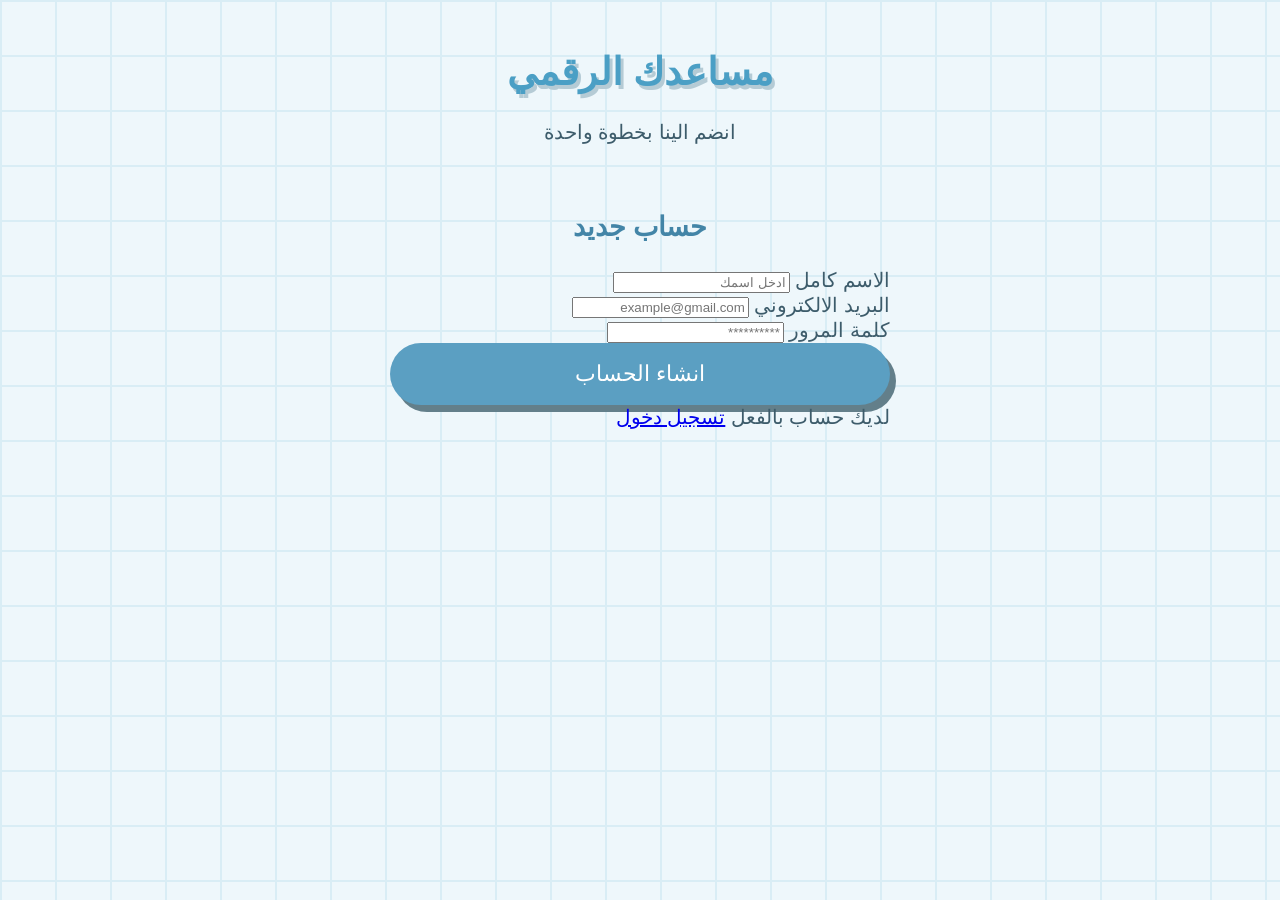
==== register.html @ bb60ec40 "Add files via upload" ====
<!DOCTYPE html>
<html lang="en" dir="rtl">
<head>
    <meta charset="UTF-8">
    <meta name="viewport" content="width=device-width, initial-scale=1.0">
    <title>مساعدك الرقمي-إنشاء حساب</title>
    <link rel="stylesheet" href="style.css">
</head>
<body>
    <header class="header">
<h1>مساعدك الرقمي</h1>
<p>انضم الينا بخطوة واحدة</p>
 </header>
 <main class="box">
<div class="card">
<h2>حساب جديد</h2>
<form action="dashbored.html">
<div class="field">
<label >الاسم كامل</label>
<input type="text" placeholder="ادخل اسمك" required>
</div>
<div class="field">
<label >البريد الالكتروني</label>
<input type="email" placeholder="example@gmail.com" required>
</div>
<div class="field">
<label >كلمة المرور</label>
<input type="password" placeholder="**********" required>
</div>
<button type="submit " class="btn">انشاء الحساب</button>
</form>
<div class="footer">
    <span>لديك حساب بالفعل</span>
    <a href="index.html">تسجيل دخول</a>
</div>
</div>

 </main>
</body>
</html>
---- style.css ----
body {
  font-family:
    system-ui,
    -apple-system,
    sans-serif;
  background-color: #eef7fb;
  color: #3d5c6b;
  font-size: 20px;
  direction: rtl;
  margin: 0;
  padding: 0;
}

.main-header {
  background-color: transparent;
  text-align: center;
  padding: 30px 20px 10px;
}
.header-title {
  color: rgb(74, 117, 205);
  font-size: 2.2rem;
  margin-bottom: 5px;

}

.header-subtitle{
font-size: 1.2rem;
color: #4b83cd;

}

.navbar{
color: #1e3a8a;
display: flex;
justify-content: center;
gap: 15px;
padding: 15px;
background-color:#ffffff;
max-width: 500px;
margin: 15px auto;
box-shadow: 0 4px 15px rgb(0, 0, 0),0.06 ;
border: 1px soild #d5e6ed;
}
.nav-link{
color: #1e3a8a;
text-decoration: none;
font-weight: bold;
padding: 10px 20px;
border-radius: 8px;
;background-color:#eef2ff;
transition: 0.3s;
}
.nav-link:hover{
background-color: #1e3a8a;
color: #ffffff;
}

.dashbored-container {
    max-width: 800px;
    margin: 30px auto;
    padding: 0 20px;
}
.card-summary, .card-details{
background-color: #ffffff;
border-radius: 25px;
box-shadow: 8px 10px #8ba6b2  ;
border: 1px soild #d5e6ed;

}
.card-summary h2{
  color: #1e3a8a;
  margin: bottom 10px;
  margin-bottom: 15px;
  font-size: size 1.3rem;
}



.contact-header{

    font-size: 1.1rem;
    margin-bottom: 10px;
}
.main-footer a:hover{
text-decoration: underline;
}
.info-text{
font-size: 1.1rem;
margin-bottom: 10px;
}
.card-summary h2{
  color: #1e3a8a;
  margin-bottom: 15px;
font-size: 1.1rem;

}

.appoiments-item{
background-color: #eff6ef;
padding: 15px 20px;
border-radius: 10px;
}
.appoiments-title{
color: #1e3a8a;
font-size: 1.2rem;
margin-bottom: 5px;
}

.appoiments-time{
color: #475569;
font-size: 1.2rem;
}
.main-footer {
background-color: #0f172a;
    color: #ffffff;
    text-align: center;
    padding: 25px;
    margin-top: 40px;
    transition:background-color  0.3s ease ;
}
.main-footer:hover{
background-color: #1e293b;

}
.main-footer a{
color: #60a5fa;
text-decoration: none;
font-size: bold;
padding: 6px 12px;
border-radius: 6px;
}
.main-footer a:hover {
background-color: rgba(96, 165, 250, 0.15);
text-decoration: underline;
}
.main-footer a:active{
background-color: rgba(96, 165, 250, 0.3);

}
.nav-link.nav-login{
background-color: #aeb7d2;
color: #ffffff;



}
.nav-link.nav-login:hover{
background-color: #200867;

}

*{
box-sizing: border-box;
}
body{
margin: 0;
font-family: Arial, sans-serif;
direction: rtl;
background: #eef7fb;
color: #3d5c6b;
background-image:
linear-gradient(#d9edf5 2px, transparent 2px),
linear-gradient(90deg,#d9edf5 2px, transparent 2px);
background-size:55px 55px ;
}
header{
text-align: center;
padding: 25px;
}
header h1{
color: #4b9fc5;
font-size: 38px;
text-shadow: 3px 4px #b5cbd5;
}
main{
width: 90%;
max-width: 500px;
margin: 20px auto;
}

section:first-child{
background: white;
padding: 30px;
border-radius: 30px;
box-shadow: 8px 10px #8ba6b2;
}
h2{
text-align: center;
color: #4385a7;
font-size: 27px;
margin-bottom: 25px;
}

.input-group{
position: relative;
margin-bottom: 22px;
}

.input-group input{
width: 100%;
height: 62px;
padding: 15px 60px;
border-radius: 35px;
background: #f3f5f8;
font-size: 18px;
outline: none;
box-shadow: 5px 6px #9aadb5;
}
.input-group input:focus{
border-color: #5ba4c5;
background: white;
}

.input-icon{
position: absolute;
right: 20px;
top: 18px;
}
.show-password{
position: absolute;
left: 20px;
top: 18px;
cursor: pointer;
}

button{
width: 100%;
height: 62px;
border: 0;
border-radius: 35px;
background: #5b9fc2;
color: white;
font-size: 22px;
cursor: pointer;
box-shadow: 6px 7px #637f8a;
}

button:hover{
background: #438caf;

}

section:nth-child(2) {
text-align: center;
margin-top: 25px;
}
section:nth-child(2) a, footer a {
color: #4385a7;
font-weight: bold;
text-decoration: none;

}
footer{
text-align: center;
padding: 20px;
font-size: 17px;
}
.idx-features-grid{

display: flex;
gap: 15px;
justify-self: center;
flex-wrap: wrap;
}
.idx-feature-card{
background: #ffffff;
flex: 1;
min-width: 200px;
}

.navbar, .idx-navbar, header nav{
display: flex;
justify-content: center;
gap: 12px;
margin-bottom: 25px;
}


.navbar a, .nav-link,.idx-nav-link, header nav a{
  color: #1e3a8e;
  text-decoration: none;
border-radius: 25px;
border: 1px soild #d5e6ed;


}
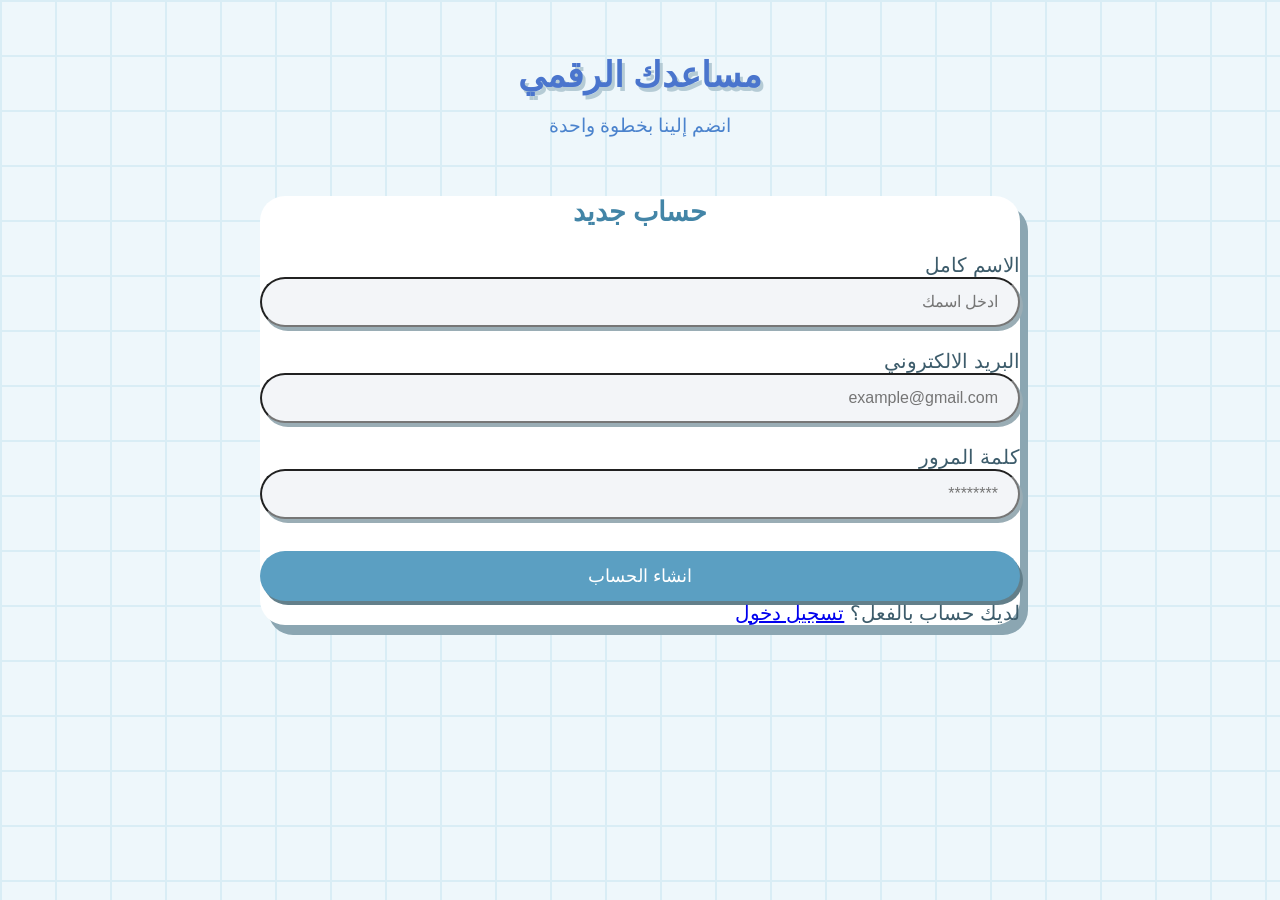
==== commit f3e4c2b8: "Add files via upload" ====
--- a/register.html
+++ b/register.html
@@ -1,40 +1,46 @@
+
 <!DOCTYPE html>
-<html lang="en" dir="rtl">
+<html lang="ar" dir="rtl">
 <head>
     <meta charset="UTF-8">
     <meta name="viewport" content="width=device-width, initial-scale=1.0">
-    <title>مساعدك الرقمي-إنشاء حساب</title>
+    <title>إنشاء حساب جديد</title>
     <link rel="stylesheet" href="style.css">
 </head>
 <body>
-    <header class="header">
-<h1>مساعدك الرقمي</h1>
-<p>انضم الينا بخطوة واحدة</p>
- </header>
- <main class="box">
-<div class="card">
-<h2>حساب جديد</h2>
-<form action="dashbored.html">
-<div class="field">
-<label >الاسم كامل</label>
-<input type="text" placeholder="ادخل اسمك" required>
-</div>
-<div class="field">
-<label >البريد الالكتروني</label>
-<input type="email" placeholder="example@gmail.com" required>
-</div>
-<div class="field">
-<label >كلمة المرور</label>
-<input type="password" placeholder="**********" required>
-</div>
-<button type="submit " class="btn">انشاء الحساب</button>
-</form>
-<div class="footer">
-    <span>لديك حساب بالفعل</span>
-    <a href="index.html">تسجيل دخول</a>
-</div>
-</div>
 
- </main>
+    <header class="main-header">
+        <h1 class="header-title">مساعدك الرقمي</h1>
+        <p class="header-subtitle">انضم إلينا بخطوة واحدة</p>
+    </header>
+
+    <main class="dashbored-container">
+        <div class="card-details">
+            <h2>حساب جديد</h2>
+            <form>
+                <div class="input-group">
+                    <label>الاسم كامل</label>
+                    <input type="text" placeholder="ادخل اسمك" required>
+                </div>
+
+                <div class="input-group">
+                    <label>البريد الالكتروني</label>
+                    <input type="email" placeholder="example@gmail.com" required>
+                </div>
+
+                <div class="input-group">
+                    <label>كلمة المرور</label>
+                    <input type="password" placeholder="********" required>
+                </div>
+
+                <button type="submit" class="register-btn">انشاء الحساب</button>
+            </form>
+
+            <div class="form-footer">
+                لديك حساب بالفعل؟ <a href="login.html">تسجيل دخول</a>
+            </div>
+        </div>
+    </main>
+
 </body>
-</html>
+</html>
--- a/style.css
+++ b/style.css
@@ -20,267 +20,361 @@
   color: rgb(74, 117, 205);
   font-size: 2.2rem;
   margin-bottom: 5px;
-
-}
-
-.header-subtitle{
-font-size: 1.2rem;
-color: #4b83cd;
-
-}
-
-.navbar{
-color: #1e3a8a;
-display: flex;
-justify-content: center;
-gap: 15px;
-padding: 15px;
-background-color:#ffffff;
-max-width: 500px;
-margin: 15px auto;
-box-shadow: 0 4px 15px rgb(0, 0, 0),0.06 ;
-border: 1px soild #d5e6ed;
-}
-.nav-link{
-color: #1e3a8a;
-text-decoration: none;
-font-weight: bold;
-padding: 10px 20px;
-border-radius: 8px;
-;background-color:#eef2ff;
-transition: 0.3s;
-}
-.nav-link:hover{
-background-color: #1e3a8a;
-color: #ffffff;
+}
+
+.header-subtitle {
+  font-size: 1.2rem;
+  color: #4b83cd;
+}
+
+.navbar {
+  color: #1e3a8a;
+  display: flex;
+  justify-content: center;
+  gap: 15px;
+  padding: 15px;
+  background-color: #ffffff;
+  max-width: 500px;
+  margin: 15px auto;
+  box-shadow:
+
+    0 4px 15px rgb(0, 0, 0,0.06);
+   
+  border: 1px solid #d5e6ed;
+}
+.nav-link {
+  color: #1e3a8a;
+  text-decoration: none;
+  font-weight: bold;
+  padding: 10px 20px;
+  border-radius: 8px;
+  background-color: #eef2ff;
+  transition: 0.3s;
+}
+.nav-link:hover {
+  background-color: #1e3a8a;
+  color: #ffffff;
 }
 
 .dashbored-container {
-    max-width: 800px;
-    margin: 30px auto;
-    padding: 0 20px;
-}
-.card-summary, .card-details{
-background-color: #ffffff;
-border-radius: 25px;
-box-shadow: 8px 10px #8ba6b2  ;
-border: 1px soild #d5e6ed;
-
-}
-.card-summary h2{
-  color: #1e3a8a;
-  margin: bottom 10px;
+  max-width: 800px;
+  margin: 30px auto;
+  padding: 0 20px;
+}
+.card-summary,
+.card-details {
+  background-color: #ffffff;
+  border-radius: 25px;
+  box-shadow: 8px 10px #8ba6b2;
+  border: 1px soild #d5e6ed;
+}
+.card-summary h2 {
+  color: #1e3a8a;
   margin-bottom: 15px;
-  font-size: size 1.3rem;
-}
-
-
-
-.contact-header{
-
-    font-size: 1.1rem;
-    margin-bottom: 10px;
-}
-.main-footer a:hover{
-text-decoration: underline;
-}
-.info-text{
-font-size: 1.1rem;
-margin-bottom: 10px;
-}
-.card-summary h2{
+  font-size: 1.3rem;
+}
+
+.contact-header {
+  font-size: 1.1rem;
+  margin-bottom: 10px;
+}
+.main-footer a:hover {
+  text-decoration: underline;
+}
+.info-text {
+  font-size: 1.1rem;
+  margin-bottom: 10px;
+}
+.card-summary h2 {
   color: #1e3a8a;
   margin-bottom: 15px;
-font-size: 1.1rem;
-
-}
-
-.appoiments-item{
-background-color: #eff6ef;
-padding: 15px 20px;
-border-radius: 10px;
-}
-.appoiments-title{
-color: #1e3a8a;
-font-size: 1.2rem;
-margin-bottom: 5px;
-}
-
-.appoiments-time{
-color: #475569;
-font-size: 1.2rem;
+  font-size: 1.1rem;
+}
+
+.appoiments-item {
+  background-color: #eff6ef;
+  padding: 15px 20px;
+  border-radius: 10px;
+}
+.appoiments-title {
+  color: #1e3a8a;
+  font-size: 1.2rem;
+  margin-bottom: 5px;
+}
+
+.appoiments-time {
+  color: #475569;
+  font-size: 1.2rem;
 }
 .main-footer {
-background-color: #0f172a;
-    color: #ffffff;
-    text-align: center;
-    padding: 25px;
-    margin-top: 40px;
-    transition:background-color  0.3s ease ;
-}
-.main-footer:hover{
-background-color: #1e293b;
-
-}
-.main-footer a{
-color: #60a5fa;
-text-decoration: none;
-font-size: bold;
-padding: 6px 12px;
-border-radius: 6px;
+  background-color: #0f172a;
+  color: #ffffff;
+  text-align: center;
+  padding: 25px;
+  margin-top: 40px;
+  transition: background-color 0.3s ease;
+}
+.main-footer:hover {
+  background-color: #1e293b;
+}
+.main-footer a {
+  color: #60a5fa;
+  text-decoration: none;
+  font-size: bold;
+  padding: 6px 12px;
+  border-radius: 6px;
 }
 .main-footer a:hover {
-background-color: rgba(96, 165, 250, 0.15);
-text-decoration: underline;
-}
-.main-footer a:active{
-background-color: rgba(96, 165, 250, 0.3);
-
-}
-.nav-link.nav-login{
-background-color: #aeb7d2;
-color: #ffffff;
-
-
-
-}
-.nav-link.nav-login:hover{
-background-color: #200867;
-
-}
-
-*{
-box-sizing: border-box;
-}
-body{
-margin: 0;
-font-family: Arial, sans-serif;
-direction: rtl;
-background: #eef7fb;
-color: #3d5c6b;
-background-image:
-linear-gradient(#d9edf5 2px, transparent 2px),
-linear-gradient(90deg,#d9edf5 2px, transparent 2px);
-background-size:55px 55px ;
-}
-header{
-text-align: center;
-padding: 25px;
-}
-header h1{
-color: #4b9fc5;
-font-size: 38px;
-text-shadow: 3px 4px #b5cbd5;
-}
-main{
-width: 90%;
-max-width: 500px;
-margin: 20px auto;
-}
-
-section:first-child{
-background: white;
-padding: 30px;
-border-radius: 30px;
-box-shadow: 8px 10px #8ba6b2;
-}
-h2{
-text-align: center;
-color: #4385a7;
-font-size: 27px;
-margin-bottom: 25px;
-}
-
-.input-group{
-position: relative;
-margin-bottom: 22px;
-}
-
-.input-group input{
-width: 100%;
-height: 62px;
-padding: 15px 60px;
-border-radius: 35px;
-background: #f3f5f8;
-font-size: 18px;
-outline: none;
-box-shadow: 5px 6px #9aadb5;
-}
-.input-group input:focus{
-border-color: #5ba4c5;
-background: white;
-}
-
-.input-icon{
-position: absolute;
-right: 20px;
-top: 18px;
-}
-.show-password{
-position: absolute;
-left: 20px;
-top: 18px;
-cursor: pointer;
-}
-
-button{
-width: 100%;
-height: 62px;
-border: 0;
-border-radius: 35px;
-background: #5b9fc2;
-color: white;
-font-size: 22px;
-cursor: pointer;
-box-shadow: 6px 7px #637f8a;
-}
-
-button:hover{
-background: #438caf;
-
+  background-color: rgba(96, 165, 250, 0.15);
+  text-decoration: underline;
+}
+.main-footer a:active {
+  background-color: rgba(96, 165, 250, 0.3);
+}
+.nav-link.nav-login {
+  background-color: #aeb7d2;
+  color: #ffffff;
+}
+.nav-link.nav-login:hover {
+  background-color: #200867;
+}
+
+* {
+  box-sizing: border-box;
+}
+body {
+  margin: 0;
+  font-family: Arial, sans-serif;
+  direction: rtl;
+  background: #eef7fb;
+  color: #3d5c6b;
+  background-image:
+    linear-gradient(#d9edf5 2px, transparent 2px),
+    linear-gradient(90deg, #d9edf5 2px, transparent 2px);
+  background-size: 55px 55px;
+}
+header {
+  text-align: center;
+  padding: 25px;
+}
+header h1 {
+  color: #4b9fc5;
+  font-size: 38px;
+  text-shadow: 3px 4px #b5cbd5;
+}
+main {
+  width: 90%;
+  max-width: 500px;
+  margin: 20px auto;
+}
+
+section:first-child {
+  background: white;
+  padding: 30px;
+  border-radius: 30px;
+  box-shadow: 8px 10px #8ba6b2;
+}
+h2 {
+  text-align: center;
+  color: #4385a7;
+  font-size: 27px;
+  margin-bottom: 25px;
+}
+
+.input-group {
+  position: relative;
+  margin-bottom: 22px;
+  display: flex;
+  flex-direction: column;
+  text-align: right;
+}
+
+.input-group input {
+  width: 100%;
+  height: 50px;
+  padding: 10px 20px;
+  border-radius: 35px;
+  background: #f3f5f8;
+  font-size: 16px;
+  outline: none;
+  box-shadow: 3px 4px #9aadb5;
+  box-sizing: border-box;
+}
+.input-group input:focus {
+  border-color: #5ba4c5;
+  background: white;
+}
+
+.input-icon {
+  position: absolute;
+  right: 20px;
+  top: 18px;
+}
+.show-password {
+  position: absolute;
+  left: 20px;
+  top: 18px;
+  cursor: pointer;
+}
+
+button {
+  width: 100%;
+  height: 50px;
+  border: 0;
+  border-radius: 35px;
+  background: #5b9fc2;
+  color: white;
+  font-size: 18px;
+  cursor: pointer;
+  box-shadow:3px 4px #637f8a;
+  margin-top: 10px;
+}
+
+button:hover {
+  background: #438caf;
 }
 
 section:nth-child(2) {
-text-align: center;
-margin-top: 25px;
-}
-section:nth-child(2) a, footer a {
-color: #4385a7;
-font-weight: bold;
-text-decoration: none;
-
-}
-footer{
-text-align: center;
-padding: 20px;
-font-size: 17px;
-}
-.idx-features-grid{
-
-display: flex;
-gap: 15px;
-justify-self: center;
-flex-wrap: wrap;
-}
-.idx-feature-card{
-background: #ffffff;
-flex: 1;
-min-width: 200px;
-}
-
-.navbar, .idx-navbar, header nav{
-display: flex;
-justify-content: center;
-gap: 12px;
-margin-bottom: 25px;
-}
-
-
-.navbar a, .nav-link,.idx-nav-link, header nav a{
+  text-align: center;
+  margin-top: 25px;
+}
+section:nth-child(2) a,
+footer a {
+  color: #4385a7;
+  font-weight: bold;
+  text-decoration: none;
+}
+footer {
+  text-align: center;
+  padding: 20px;
+  font-size: 17px;
+}
+.idx-features-grid {
+  display: flex;
+  gap: 15px;
+  justify-self: center;
+  flex-wrap: wrap;
+}
+.idx-feature-card {
+  background: #ffffff;
+  flex: 1;
+  min-width: 200px;
+}
+
+.navbar,
+.idx-navbar,
+header nav {
+  display: flex;
+  justify-content: center;
+  gap: 12px;
+  margin-bottom: 25px;
+}
+
+.navbar a,
+.nav-link,
+.idx-nav-link,
+header nav a {
   color: #1e3a8e;
   text-decoration: none;
-border-radius: 25px;
-border: 1px soild #d5e6ed;
-
-
-}+  border-radius: 25px;
+  border: 1px soild #d5e6ed;
+}
+
+main.box {
+  max-width: 400px;
+  margin: 20px auto;
+}
+.box .card {
+  background: #ffffff;
+  padding: 25px;
+  border-radius: 25px;
+  box-shadow: 6px 8px #8ba6b2;
+  border: 1px solid #d5e6ed;
+}
+.box h2 {
+  font-size: 22px;
+  margin-bottom: 20px;
+}
+.box .field {
+  display: flex;
+  flex-direction: column;
+  text-align: right;
+  margin-bottom: 15px;
+}
+.box .field label {
+  font-size: 14px;
+  font-weight: bold;
+  margin-bottom: 5px;
+}
+.box .field input {
+  height: 45px;
+  padding: 0 15px;
+  border-radius: 20px;
+  border: 1px solid #d5cbd5;
+  outline: none;
+}
+.box .btn {
+  height: 48px;
+  border-radius: 25px;
+  font-size: 17px;
+  margin-top: 10px;
+}
+.box .footer {
+  margin-top: 15px;
+  font-size: 14px;
+  text-align: center;
+  background: transparent;
+  padding: 0;
+}
+.box .footer a {
+  color: #4385a7;
+  font-weight: bold;
+}
+
+.box .item {
+  background-color: #eff6ef;
+  border: 1px solid #d0e7d2;
+  border-radius: 15px;
+  padding: 15px 20px;
+  text-align: center;
+}
+.box .item h2 {
+  color: #1e3a8a;
+  font-size: 1.1rem;
+  margin: 0 0 6px 0;
+}
+.box .item p {
+  color: #475569;
+  font-size: 0.95rem;
+  margin: 0;
+}
+
+.m-box {
+  max-width: 400px;
+  margin: 20px auto;
+}
+.m-card {
+  background: #fff;
+  padding: 20px;
+  border-radius: 20px;
+  text-align: center;
+}
+.m-item {
+  background: #eef2ff;
+  border: 1px solid #c7d2fe;
+  padding: 12px;
+  border-radius: 12px;
+  margin-top: 15px;
+  text-align: right;
+}
+.m-item h3 {
+  color: #1e3a8a;
+  margin: 0 0 5px 0;
+}
+.m-item p {
+  color: #475569;
+  margin: 0;
+}
+.main-footerr {
+  margin-top: 170px;
+}
